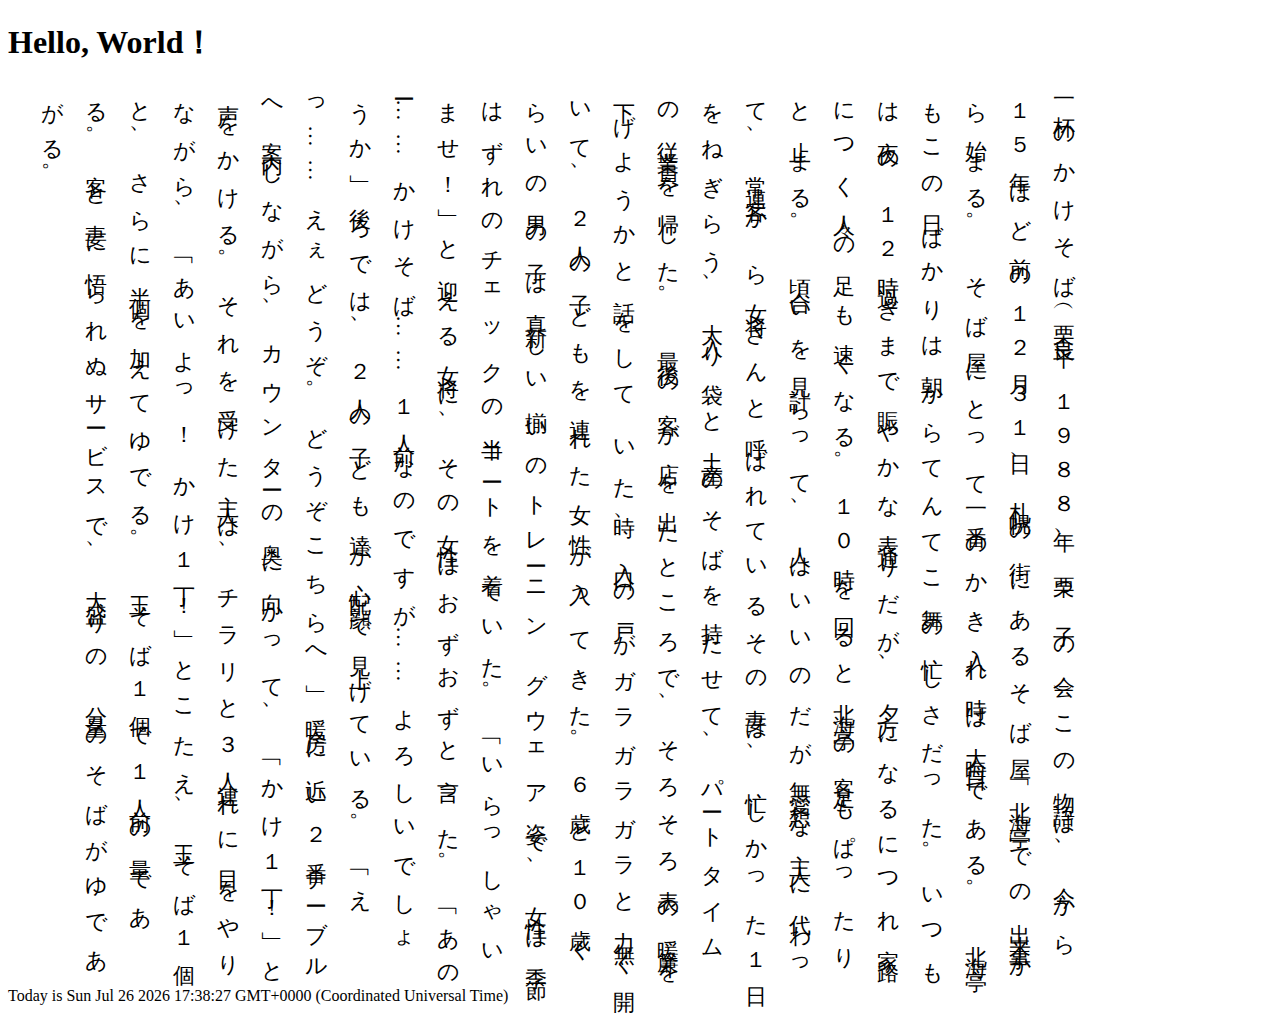
==== hello.html @ 8e485250 "Add files via upload" ====
<!DOCTYPE html>
<html lang="en">
<head>

    <link href="http://fonts.gmirror.org/css?family=Swanky+and+Moo+Moo|Meie+Script" rel="stylesheet" type="text/css">

    <meta charset="UTF-8">
    <title>Document</title>
    <style>
        h1 {
            font-family: 'Swanky and Moo Moo', cursive;
        }
        p {
            writing-mode: tb-rl;
            line-height: 200%;
            font-size: 22px;
            letter-spacing: 12px;
        }
    </style>
</head>
<body>
    <h1>Hello, World！</h1>
    
    <p>
        一杯のかけそば（栗良平、１９８８年、栗っ子の会）
この物語は、今から１５年ほど前の１２月３１日、札幌の街にあるそば屋
「北海亭」での出来事から始まる。
そば屋にとって一番のかき入れ時は大晦日である。
北海亭もこの日ばかりは朝からてんてこ舞の忙しさだった。いつもは夜の
１２時過ぎまで賑やかな表通りだが、夕方になるにつれ家路につく人々の足
も速くなる。１０時を回ると北海亭の客足もぱったりと止まる。
頃合いを見計らって、人はいいのだが無愛想な主人に代わって、常連客か
ら女将さんと呼ばれているその妻は、忙しかった１日をねぎらう、大入り袋
と土産のそばを持たせて、パートタイムの従業員を帰した。
最後の客が店を出たところで、そろそろ表の暖簾を下げようかと話をして
いた時、入口の戸がガラガラガラと力無く開いて、２人の子どもを連れた女
性が入ってきた。６歳と１０歳くらいの男の子は真新しい揃いのトレーニン
グウェア姿で、女性は季節はずれのチェックの半コートを着ていた。
「いらっしゃいませ！」
と迎える女将に、その女性はおずおずと言った。
「あのー……かけそば……１人前なのですが……よろしいでしょうか」
後ろでは、２人の子ども達が心配顔で見上げている。
「えっ……えぇどうぞ。どうぞこちらへ」
暖房に近い２番テーブルへ案内しながら、カウンターの奥に向かって、
「かけ１丁！」
と声をかける。それを受けた主人は、チラリと３人連れに目をやりながら、
「あいよっ！ かけ１丁！」
とこたえ、玉そば１個と、さらに半個を加えてゆでる。
玉そば１個で１人前の量である。客と妻に悟られぬサービスで、大盛りの
分量のそばがゆであがる。
    </p>
    <script>
        document.write("Today is " + Date());
    </script>
    
</body>
</html>
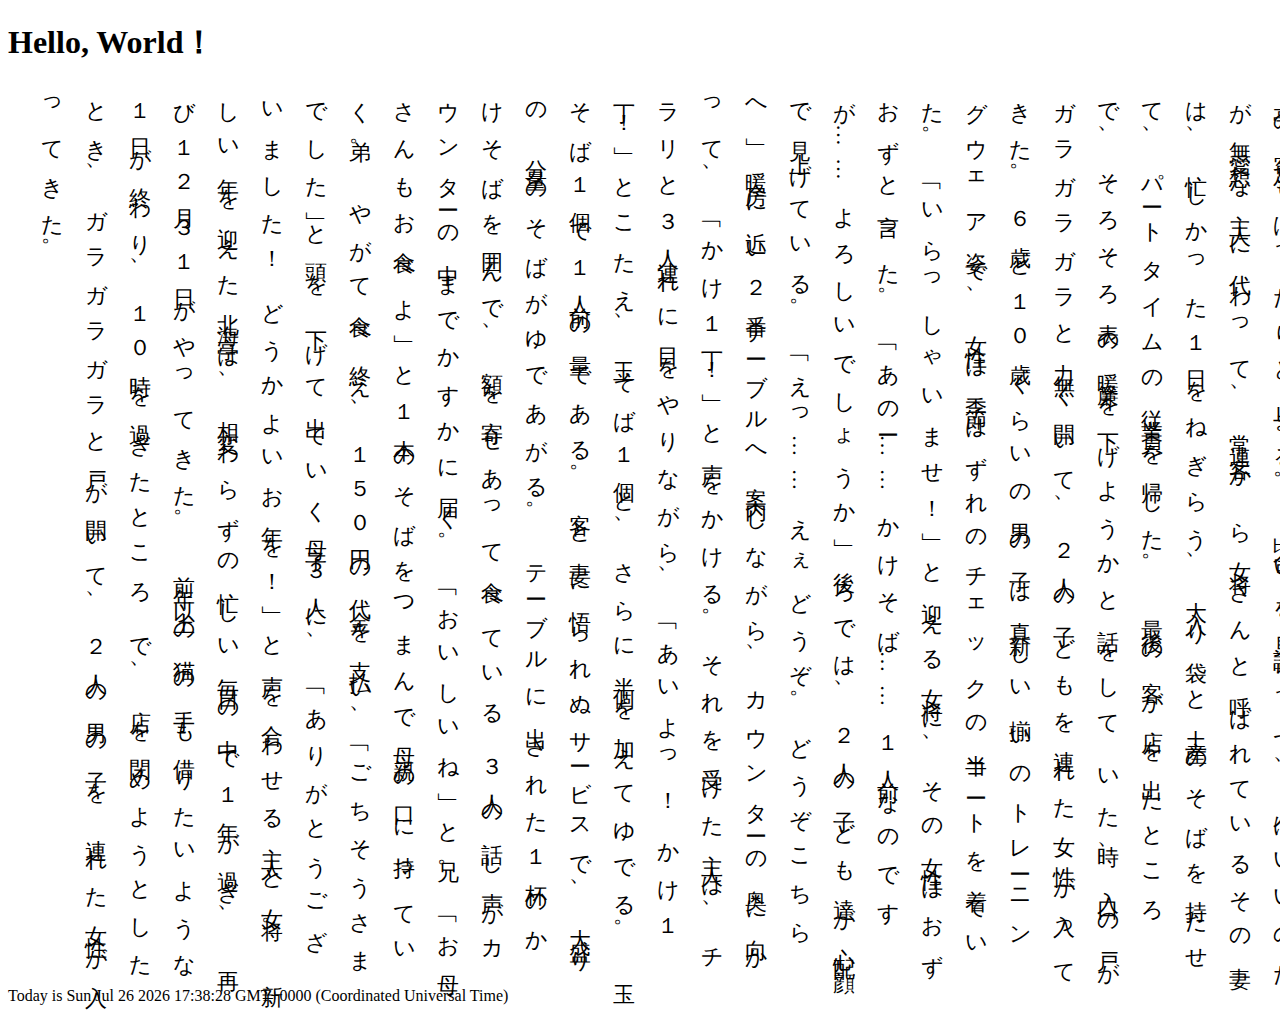
==== commit 2261a934: "Edit hello.html" ====
--- a/hello.html
+++ b/hello.html
@@ -22,7 +22,12 @@
     <h1>Hello, World！</h1>
     
     <p>
-        一杯のかけそば（栗良平、１９８８年、栗っ子の会）
+        <span>
+            一杯のかけそば
+        </span>
+        <br/>
+        （栗良平、１９８８年、栗っ子の会）
+        <br/>
 この物語は、今から１５年ほど前の１２月３１日、札幌の街にあるそば屋
 「北海亭」での出来事から始まる。
 そば屋にとって一番のかき入れ時は大晦日である。
@@ -48,6 +53,7 @@
 とこたえ、玉そば１個と、さらに半個を加えてゆでる。
 玉そば１個で１人前の量である。客と妻に悟られぬサービスで、大盛りの
 分量のそばがゆであがる。
+テーブルに出された１杯のかけそばを囲んで、額を寄せあって食べている ３人の話し声がカウンターの中までかすかに届く。 「おいしいね」 と兄。 「お母さんもお食べよ」 と１本のそばをつまんで母親の口に持っていく弟。 やがて食べ終え、１５０円の代金を支払い、「ごちそうさまでした」と頭を 下げて出ていく母子３人に、 「ありがとうございました！ どうかよいお年を！」 と声を合わせる主人と女将。 新しい年を迎えた北海亭は、相変わらずの忙しい毎日の中で１年が過ぎ、 再び１２月３１日がやってきた。 前年以上の猫の手も借りたいような１日が終わり、１０時を過ぎたところ で、店を閉めようとしたとき、ガラガラガラと戸が開いて、２人の男の子を 連れた女性が入ってきた。
     </p>
     <script>
         document.write("Today is " + Date());
